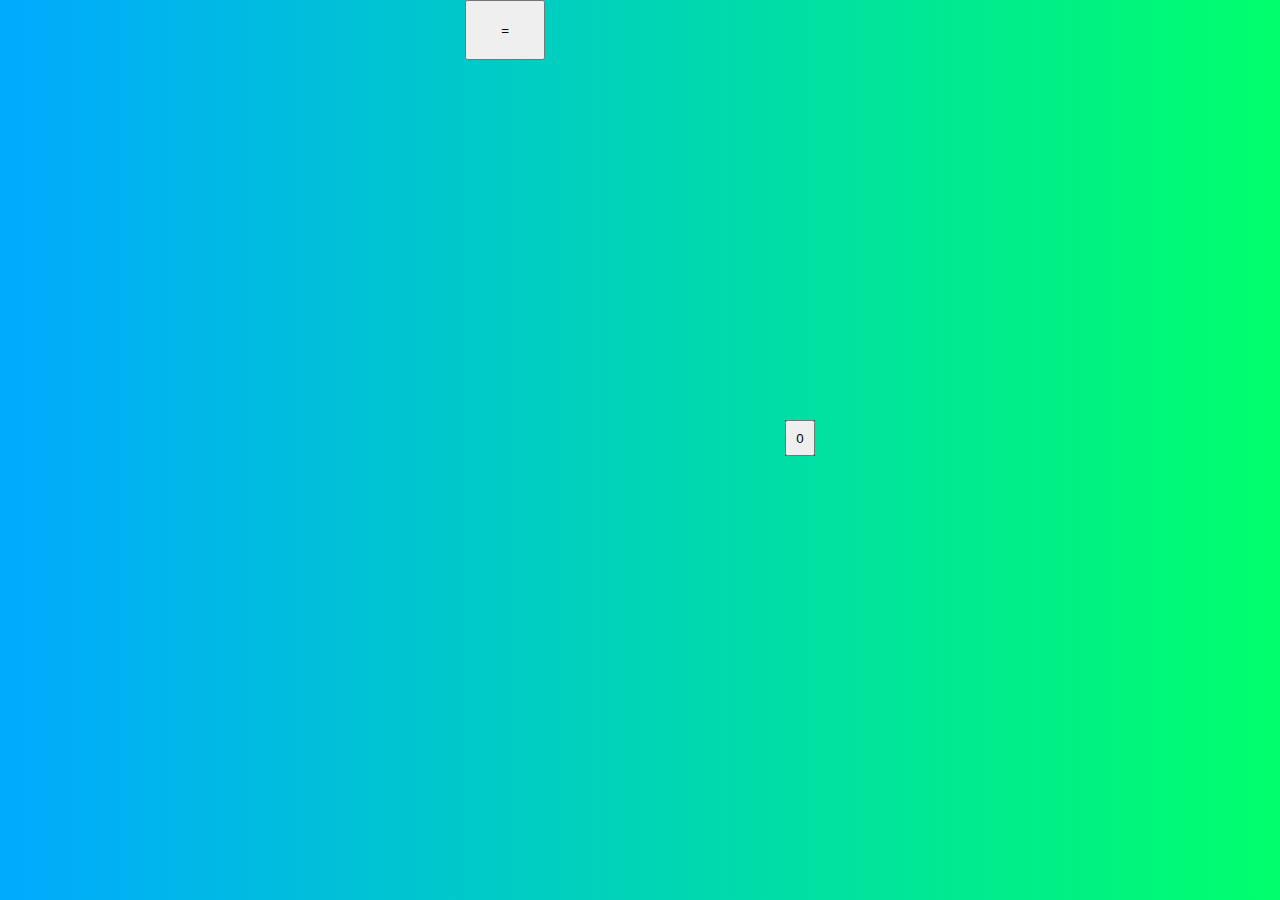
==== Calculator/index.html @ 9f082c44 "Initial commit" ====
<!DOCTYPE html>
<html lang="en">
<head>
    <meta charset="UTF-8">
    <meta http-equiv="X-UA-Compatible" content="IE=edge">
    <meta name="viewport" content="width=device-width, initial-scale=1.0">
    <title>Calculator</title>
    <link href="index.css" rel="stylesheet">
</head>
<body>
    <div class="parent">
        <div class="screen">
            <div class="data-previous">4*4</div>
            <div class="data-current">16</div>
        </div>
        <button class="data-allclear">AC</button>
        <button class="data-delete">DEL</button>
        <button class="data-operation">÷</button>
        <button class="data-number">1</button>
        <button class="data-number">2</button>
        <button class="data-number">3</button>
        <button class="data-operation">*</button>
        <button class="data-number">4</button>
        <button class="data-number">5</button>
        <button class="data-number">6</button>
        <button class="data-operation">+</button>
        <button class="data-number">7</button>
        <button class="data-number">8</button>
        <button class="data-number">9</button>
        <button class="data-operation">-</button>
        <button class="data-operation">.</button>
        <button class="data-number">0</button>
        <button class="data-eqaul">=</button>
    </div>

    <script src="index.js"></script>
</body>
</html>
---- Calculator/index.css ----
* {
  box-sizing: border-box;
  padding: 0;
  margin: 0;
}

body {
  background: linear-gradient(to right, #00aaff, #00ff6c);
  display: flex;
  justify-content: center;
  align-items: center;
}

.parent {
  display: grid;
  grid-template-columns: 80px 80px 80px 80px;
  grid-template-rows: 60px 60px 60px 60px 60px 60px 60px;
  grid-template-areas:
    "screeen screeen screeen screeen"
    "screeen screeen screeen screeen"
    "allclear allclear delete operator"
    "number number number operator"
    "number number number operator"
    "number number number operator"
    "number number equal equal";
}

.screen {
  grid-area: screeen;
  background-color: rgb(54, 51, 51);
}

.data-operation {
  grid-area: operator;
}

.data-number {
  grid-area: number;
}

.data-equal {
  grid-area: equal;
}

.data-allclear {
  grid-area: allclear;
}

.data-delete {
  grid-area: delete;
}
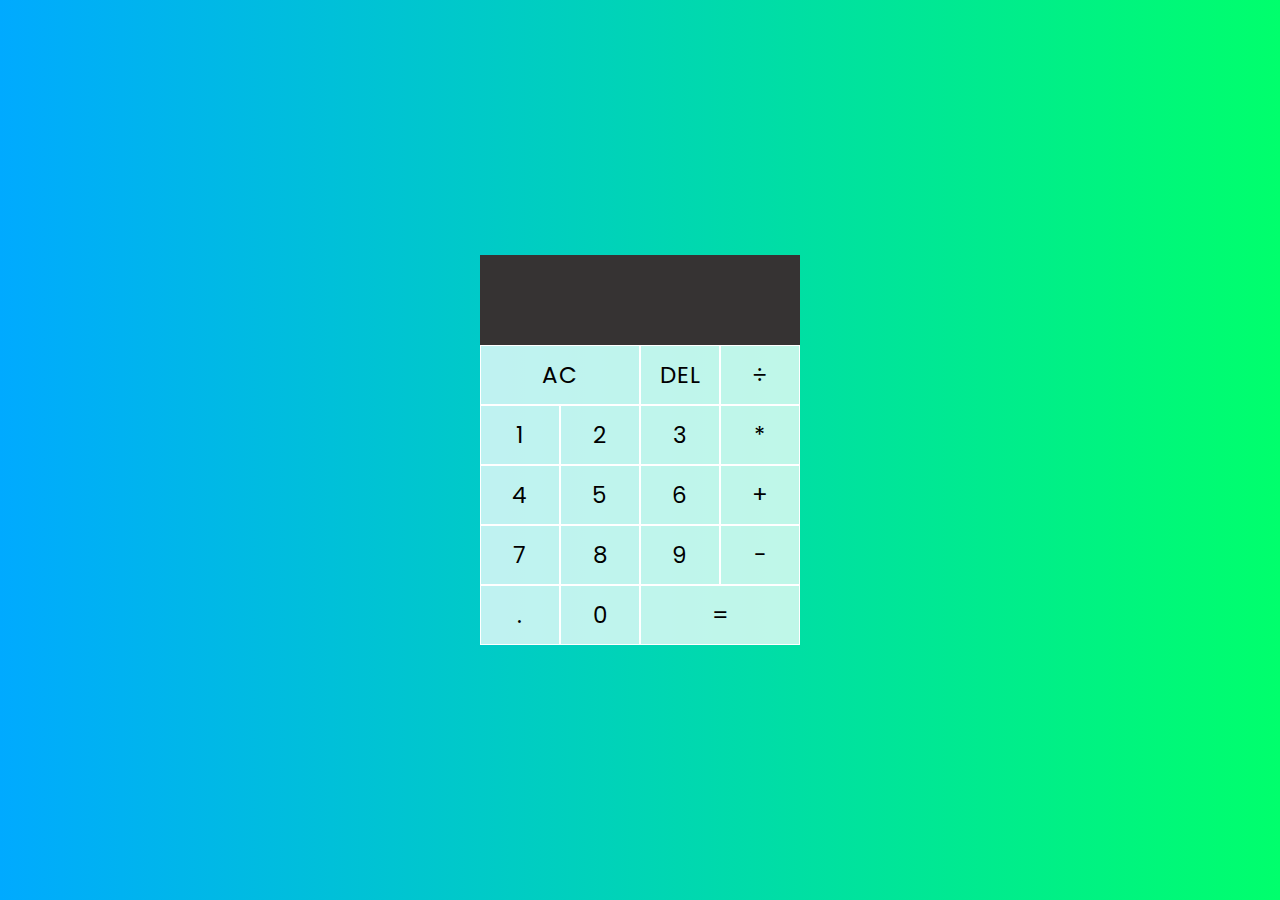
==== commit f245955f: "Initial commit" ====
--- a/Calculator/index.html
+++ b/Calculator/index.html
@@ -6,31 +6,33 @@
     <meta name="viewport" content="width=device-width, initial-scale=1.0">
     <title>Calculator</title>
     <link href="index.css" rel="stylesheet">
+    <link rel="preconnect" href="https://fonts.gstatic.com">
+    <link href="https://fonts.googleapis.com/css2?family=Poppins:ital,wght@1,500&display=swap" rel="stylesheet">
 </head>
 <body>
     <div class="parent">
         <div class="screen">
-            <div class="data-previous">4*4</div>
-            <div class="data-current">16</div>
+            <div class="data-previous previous"></div>
+            <div class="data-current current"></div>
         </div>
         <button class="data-allclear">AC</button>
         <button class="data-delete">DEL</button>
-        <button class="data-operation">÷</button>
-        <button class="data-number">1</button>
-        <button class="data-number">2</button>
-        <button class="data-number">3</button>
-        <button class="data-operation">*</button>
-        <button class="data-number">4</button>
-        <button class="data-number">5</button>
-        <button class="data-number">6</button>
-        <button class="data-operation">+</button>
-        <button class="data-number">7</button>
-        <button class="data-number">8</button>
-        <button class="data-number">9</button>
-        <button class="data-operation">-</button>
-        <button class="data-operation">.</button>
-        <button class="data-number">0</button>
-        <button class="data-eqaul">=</button>
+        <button class="data-operation divide">÷</button>
+        <button class="data-number one">1</button>
+        <button class="data-number two">2</button>
+        <button class="data-number three">3</button>
+        <button class="data-operation multiply">*</button>
+        <button class="data-number four">4</button>
+        <button class="data-number five">5</button>
+        <button class="data-number six">6</button>
+        <button class="data-operation plus">+</button>
+        <button class="data-number seven">7</button>
+        <button class="data-number eight">8</button>
+        <button class="data-number nine">9</button>
+        <button class="data-operation minus">-</button>
+        <button class="data-number decimal">.</button>
+        <button class="data-number zero">0</button>
+        <button class="data-eqaul equal">=</button>
     </div>
 
     <script src="index.js"></script>
--- a/Calculator/index.css
+++ b/Calculator/index.css
@@ -2,6 +2,10 @@
   box-sizing: border-box;
   padding: 0;
   margin: 0;
+  font-family: "Poppins", sans-serif;
+  letter-spacing: 1px;
+  font-size: 1.2rem;
+  outline: none;
 }
 
 body {
@@ -9,43 +13,136 @@
   display: flex;
   justify-content: center;
   align-items: center;
+  height: 100vh;
+}
+
+button:hover {
+  background-color: rgba(255, 255, 255, 0.9);
+}
+
+button {
+  border: 1px solid white;
+  background-color: rgba(255, 255, 255, 0.75);
+}
+
+.previous {
+  color: rgb(245, 231, 231);
+  font-size: 0.9rem;
+  margin-right: 0.5rem;
+  margin-left: 0.5rem;
+}
+.current {
+  color: rgb(245, 231, 231);
+  font-size: 1.5rem;
+  margin-right: 0.5rem;
+  margin-left: 0.5rem;
 }
 
 .parent {
   display: grid;
-  grid-template-columns: 80px 80px 80px 80px;
-  grid-template-rows: 60px 60px 60px 60px 60px 60px 60px;
-  grid-template-areas:
-    "screeen screeen screeen screeen"
-    "screeen screeen screeen screeen"
-    "allclear allclear delete operator"
-    "number number number operator"
-    "number number number operator"
-    "number number number operator"
-    "number number equal equal";
+  grid-template-columns: repeat(4, 80px);
+  grid-template-rows: 40px 50px repeat(5, 60px);
+  overflow: hidden;
 }
 
 .screen {
-  grid-area: screeen;
   background-color: rgb(54, 51, 51);
-}
-
-.data-operation {
-  grid-area: operator;
-}
-
-.data-number {
-  grid-area: number;
-}
-
-.data-equal {
-  grid-area: equal;
+  grid-row: 1/3;
+  grid-column: 1/5;
+  display: flex;
+  flex-direction: column;
+  justify-content: flex-end;
+  align-items: flex-end;
+  word-wrap: break-word;
+  word-break: break-all;
 }
 
 .data-allclear {
-  grid-area: allclear;
+  grid-row: 3/4;
+  grid-column: 1/3;
 }
 
 .data-delete {
-  grid-area: delete;
+  grid-row: 3/4;
+  grid-column: 3/4;
 }
+
+.divide {
+  grid-row: 3/4;
+  grid-column: 4/5;
+}
+
+.one {
+  grid-row: 4/5;
+  grid-column: 1/2;
+}
+
+.two {
+  grid-row: 4/5;
+  grid-column: 2/3;
+}
+
+.three {
+  grid-row: 4/5;
+  grid-column: 3/4;
+}
+
+.four {
+  grid-row: 5/6;
+  grid-column: 1/2;
+}
+
+.five {
+  grid-row: 5/6;
+  grid-column: 2/3;
+}
+
+.six {
+  grid-row: 5/6;
+  grid-column: 3/4;
+}
+
+.seven {
+  grid-row: 6/7;
+  grid-column: 1/2;
+}
+
+.eight {
+  grid-row: 6/7;
+  grid-column: 2/3;
+}
+
+.nine {
+  grid-row: 6/7;
+  grid-column: 3/4;
+}
+
+.zero {
+  grid-row: 7/8;
+  grid-column: 2/3;
+}
+
+.decimal {
+  grid-row: 7/8;
+  grid-column: 1/2;
+}
+
+.equal {
+  grid-row: 7/8;
+  grid-column: 3/5;
+}
+
+.plus {
+  grid-row: 5/6;
+  grid-column: 4/5;
+}
+
+.minus {
+  grid-row: 6/7;
+  grid-column: 4/5;
+}
+
+.multiply {
+  grid-row: 4/5;
+  grid-column: 4/5;
+}
